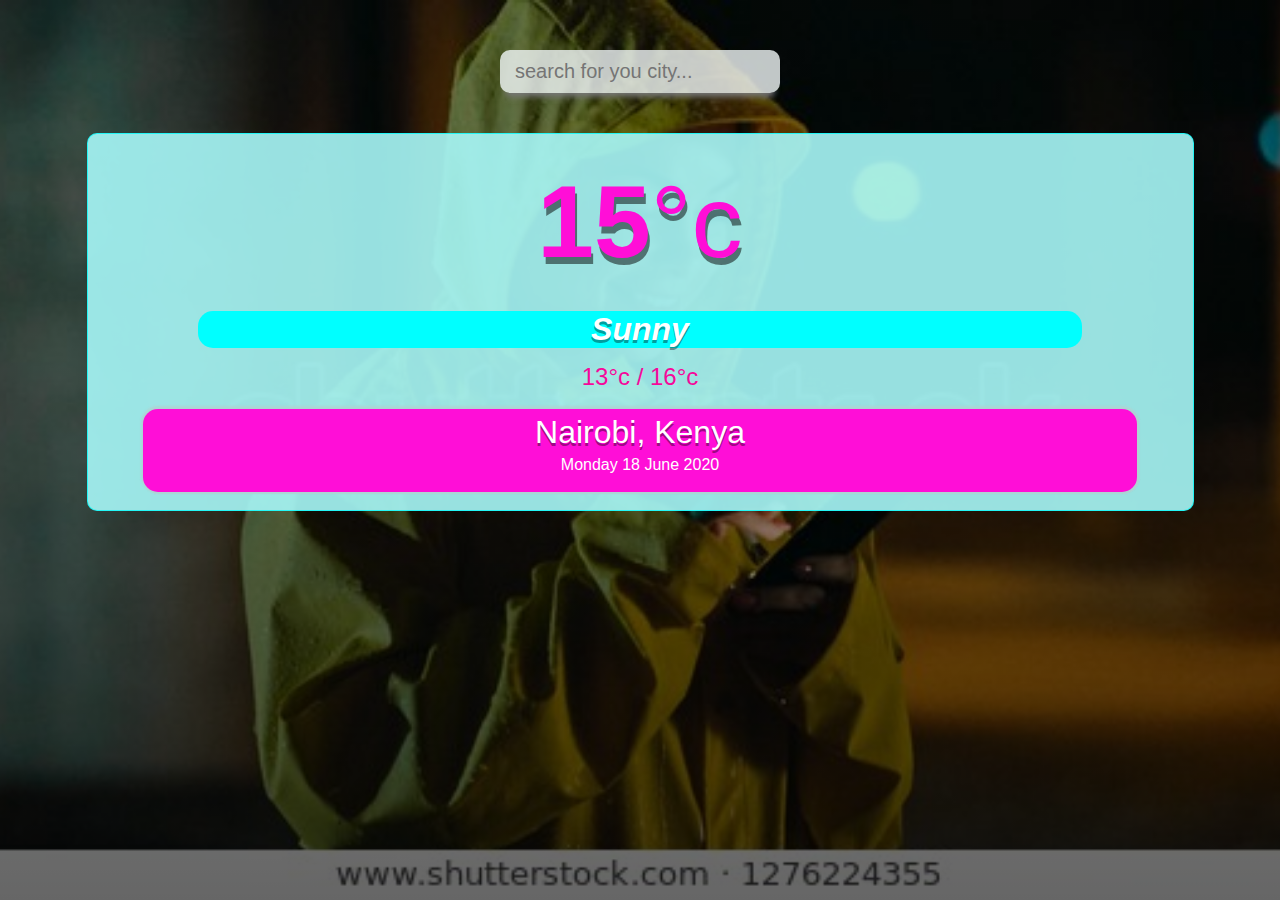
==== index.html @ d71c4c46 "initial commit" ====
<!DOCTYPE html>
<html lang="en">
<head>
  <meta charset="UTF-8">
  <meta name="viewport" content="width=device-width, initial-scale=1.0">
  <meta name="description" content="smArtUI Weather App.">
  <meta name="theme_color" content="#009578">
  <link href="https://fonts.googleapis.com/css?family=Roboto:300,400,500&amp;display=swap" rel="stylesheet" async>
  <link href="https://fonts.googleapis.com/icon?family=Material+Icons" rel="stylesheet" async>
  <link rel="stylesheet" type="text/css" href="src/style.css" >
  <link rel="manifest" href="manifest.json">
  <link rel="apple-touch-icon" href="images/beautiful-young-girl-yellow-raincoat-600w-1276224355.jpg">
  <title>smArtUI</title>
</head>
<body>
  <div class="container">
    <header>
      <input type="text" autocomplete="off" id="search" placeholder="search for you city..." />
    </header>
    <main>
     <div class="sub-main">
      <div class="current">
        <div class="temp">15<span>°c</span></div>
        <div class="weather">Sunny</div>
        <div class="hi-low">13°c / 16°c</div>
      </div>
      <br>
      <section class="location">
        <div class="city" style="padding-top: 5px;">Nairobi, Kenya</div>
        <div class="date">Monday 18 June 2020</div>
        <br>
      </section>
      <br>
     </div>
    </main>
  </div>
  <script src="src/index.js"></script>
</body>
</html>
---- src/style.css ----
* {
  margin: 0;
  padding: 0;
  box-sizing: border-box;
}

body {
  font-family: 'montserrat', sans-serif;
  background-image: url('../images/beautiful-young-girl-yellow-raincoat-600w-1276224355.jpg');
  background-size: cover;
  background-position: top center;
}

.container {
  display: flex;
  flex-direction: column;
  min-height: 100vh;
  background-image: linear-gradient(to bottom, rgba(0, 0, 0, 0.3), rgba(0, 0, 0, 0.6));
}

header {
  display: flex;
  justify-content: center;
  align-items: center;
  padding: 50px 15px 15px;
}

header input {
  width: 100%;
  max-width: 280px;
  padding: 10px 15px;
  border: none;
  outline: none;
  background-color: rgba(241, 247, 247, 0.8);
  border-radius: 10px 10px 10px 10px;
  color: #313131;
  font-size: 20px;
  font-weight: 300;
  transition: 0.3s ease-out;
  -webkit-box-shadow: 0 10px 6px -6px #777;
  -moz-box-shadow: 0 10px 6px -6px #777;
  box-shadow: 0 10px 6px -6px #777;
}

header input:focus {
  background-color: rgba(167, 248, 248, 0.8)
}

main {
  flex: 1 1 100%;
  padding: 25px 25px 50px;
  display: flex;
  flex-direction: column;
  align-items: center;
  text-align: center;
}

.sub-main {
  background-color: rgba(167, 248, 248, 0.9); 
  width: 90%;
  border-radius: 10px;
  border: 1px solid rgba(6, 250, 250, 0.8);;
}

.location {
  box-shadow: 1px 1px 1px 1px rgba(175, 211, 211, 0.9), 0px -1px 2px 2px rgba(175, 211, 211, 0.9);
  width: 90%;
  margin-left: auto;
  margin-right: auto;
  border-radius: 15px;
  background-color: rgb(255, 14, 215);
}

.location .city {
  color: #FFF;
  font-size: 32px;
  font-weight: 300;
  margin-bottom: 5px;
  text-shadow: 0px 3px rgba(0, 0, 0, 0.4);
}

.location .date {
  color: #FFF;
  font-size: 16px;
}

.current .temp {
  color: rgb(255, 14, 215);
  font-size: 102px;
  font-weight: 900;
  margin: 30px 0px;
  text-shadow: 2px 7px rgba(0, 0, 0, 0.5);
}

.current .temp span {
  font-weight: 500;
}

.current .weather {
  color: #FFF;
  font-size: 32px;
  background-color: aqua;
  width: 80%;
  margin-left: auto; margin-right: auto;
  font-weight: 700;
  font-style: italic;
  margin-bottom: 15px;
  text-shadow: 0px 3px rgba(0, 0, 0, 0.4);
  border-radius: 15px;
}

.current .hi-low {
  color: rgb(245, 9, 154);
  font-size: 24px;
  font-weight: 500;
}
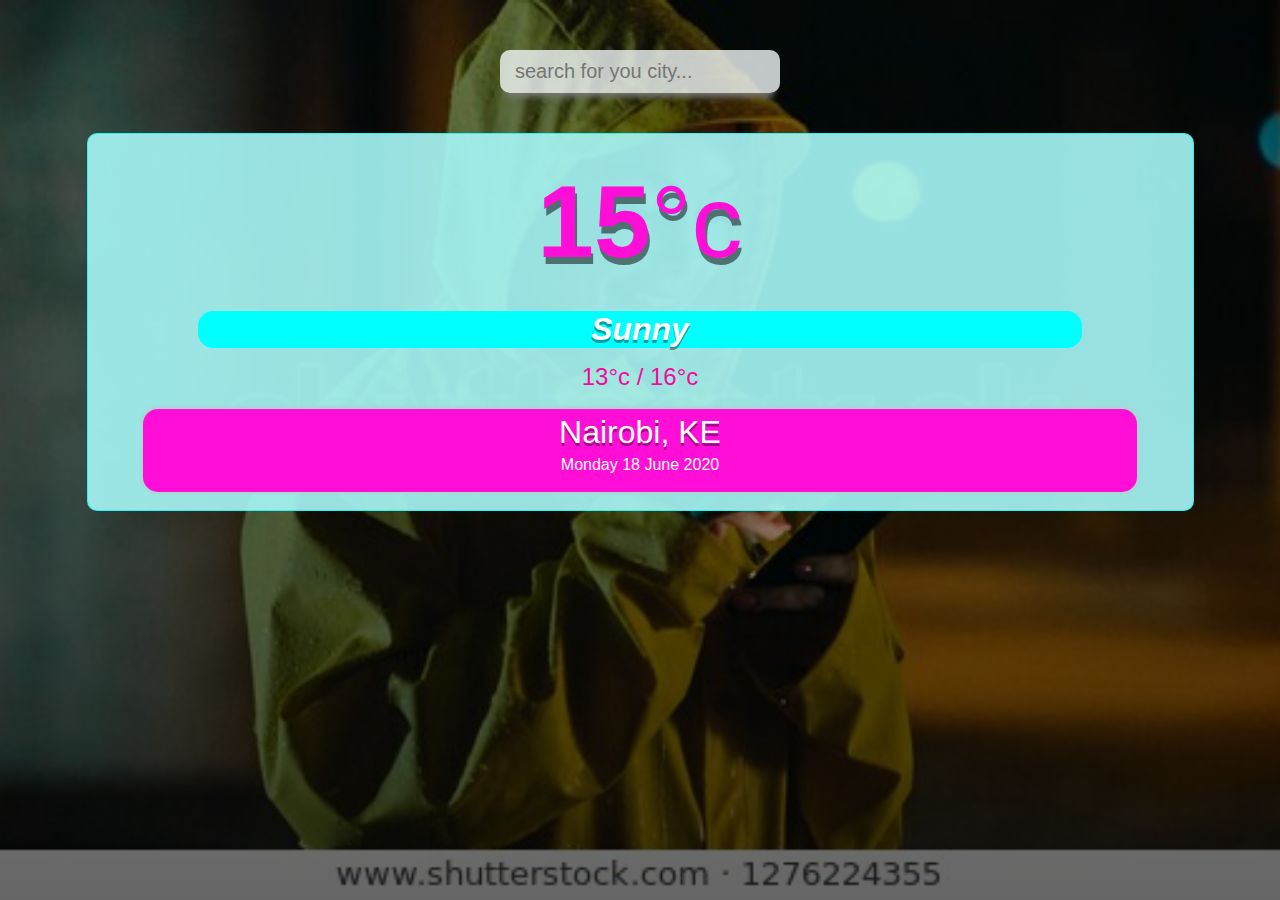
==== commit 910cd154: "solved http https mixed content problems" ====
--- a/index.html
+++ b/index.html
@@ -1,39 +1,58 @@
 <!DOCTYPE html>
 <html lang="en">
+
 <head>
-  <meta charset="UTF-8">
-  <meta name="viewport" content="width=device-width, initial-scale=1.0">
-  <meta name="description" content="smArtUI Weather App.">
-  <meta name="theme_color" content="#009578">
-  <link href="https://fonts.googleapis.com/css?family=Roboto:300,400,500&amp;display=swap" rel="stylesheet" async>
-  <link href="https://fonts.googleapis.com/icon?family=Material+Icons" rel="stylesheet" async>
-  <link rel="stylesheet" type="text/css" href="src/style.css" >
-  <link rel="manifest" href="manifest.json">
-  <link rel="apple-touch-icon" href="images/beautiful-young-girl-yellow-raincoat-600w-1276224355.jpg">
+  <meta charset="UTF-8" />
+  <meta name="viewport" content="width=device-width, initial-scale=1.0" />
+  <meta name="description" content="smArtUI Weather App." />
+  <meta name="theme_color" content="#009578" />
+  <link href="https://fonts.googleapis.com/css?family=Roboto:300,400,500&amp;display=swap" rel="stylesheet" async />
+  <link href="https://fonts.googleapis.com/icon?family=Material+Icons" rel="stylesheet" async />
+  <link rel="stylesheet" type="text/css" href="src/style.css" />
+  <link rel="manifest" href="manifest.json" />
+  <link rel="apple-touch-icon" href="images/beautiful-young-girl-yellow-raincoat-600w-1276224355.jpg" />
   <title>smArtUI</title>
 </head>
+
 <body>
   <div class="container">
     <header>
       <input type="text" autocomplete="off" id="search" placeholder="search for you city..." />
     </header>
     <main>
-     <div class="sub-main">
-      <div class="current">
-        <div class="temp">15<span>°c</span></div>
-        <div class="weather">Sunny</div>
-        <div class="hi-low">13°c / 16°c</div>
+      <div class="sub-main">
+        <div class="current">
+          <div class="temp">15<span>°c</span></div>
+          <div class="weather">Sunny</div>
+          <div class="hi-low">13°c / 16°c</div>
+        </div>
+        <br />
+        <section class="location">
+          <div class="city" style="padding-top: 5px">Nairobi, KE</div>
+          <div class="date">Monday 18 June 2020</div>
+          <br />
+        </section>
+        <br />
       </div>
-      <br>
-      <section class="location">
-        <div class="city" style="padding-top: 5px;">Nairobi, Kenya</div>
-        <div class="date">Monday 18 June 2020</div>
-        <br>
-      </section>
-      <br>
-     </div>
     </main>
   </div>
   <script src="src/index.js"></script>
+  <script>
+    if ("serviceWorker" in navigator) {
+      window.addEventListener("load", () => {
+        navigator.serviceWorker
+          .register("service.js")
+          .then((registration) => {
+            console.log("service worker registered");
+            console.log(registration);
+          })
+          .catch((error) => {
+            console.log("service worker registration failed");
+            console.log(error);
+          });
+      });
+    }
+  </script>
 </body>
+
 </html>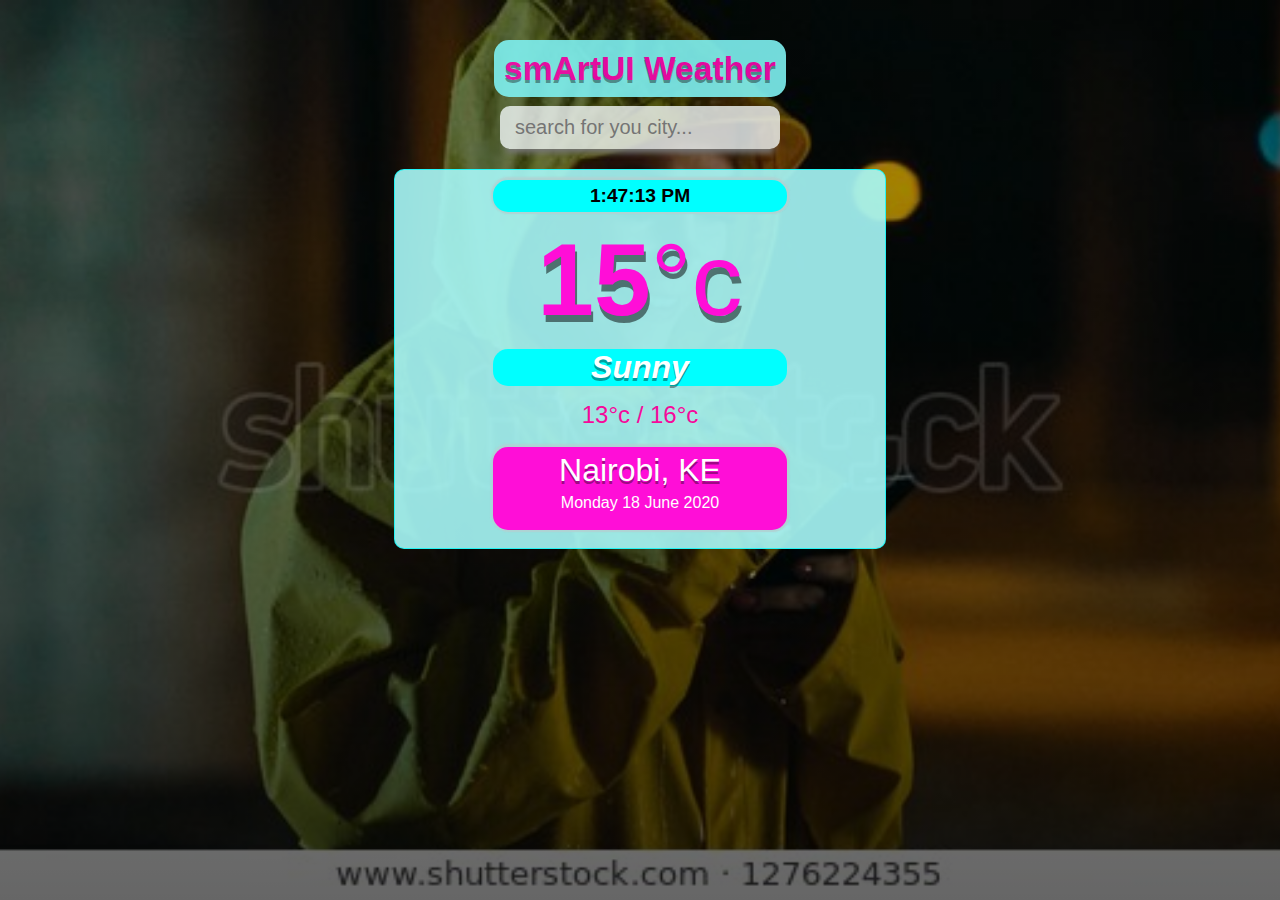
==== commit 976f9865: "solved http https mixed content problems" ====
--- a/index.html
+++ b/index.html
@@ -11,16 +11,20 @@
   <link rel="stylesheet" type="text/css" href="src/style.css" />
   <link rel="manifest" href="manifest.json" />
   <link rel="apple-touch-icon" href="images/beautiful-young-girl-yellow-raincoat-600w-1276224355.jpg" />
+ <!-- <script src="https://cdnjs.cloudflare.com/ajax/libs/moment.js/2.22.1/moment.min.js"></script> -->
   <title>smArtUI</title>
 </head>
 
 <body>
   <div class="container">
     <header>
+      <h2><span>smArtUI Weather</span></h2>
+      <br>
       <input type="text" autocomplete="off" id="search" placeholder="search for you city..." />
     </header>
     <main>
       <div class="sub-main">
+        <p id="time"></p>
         <div class="current">
           <div class="temp">15<span>°c</span></div>
           <div class="weather">Sunny</div>
--- a/src/style.css
+++ b/src/style.css
@@ -23,6 +23,20 @@
   justify-content: center;
   align-items: center;
   padding: 50px 15px 15px;
+  flex-direction: column
+}
+
+h2 {
+  text-align: center;
+  color: rgb(247, 8, 175);
+  text-shadow: 0px 3px rgba(0, 0, 0, 0.4);
+}
+
+h2 span {
+  background-color: rgb(127, 241, 241);
+  border-radius: 15px;
+  opacity: 0.9; 
+  padding: 5px 5px;
 }
 
 header input {
@@ -48,7 +62,7 @@
 
 main {
   flex: 1 1 100%;
-  padding: 25px 25px 50px;
+  padding: 5px 25px 50px;
   display: flex;
   flex-direction: column;
   align-items: center;
@@ -88,7 +102,7 @@
   color: rgb(255, 14, 215);
   font-size: 102px;
   font-weight: 900;
-  margin: 30px 0px;
+  margin: 10px 0px;
   text-shadow: 2px 7px rgba(0, 0, 0, 0.5);
 }
 
@@ -113,4 +127,73 @@
   color: rgb(245, 9, 154);
   font-size: 24px;
   font-weight: 500;
+}
+
+#time {
+  font-size: 1.2em;
+  font-weight: bold;
+  margin-top: 10px;
+  background-color: aqua;
+  padding: 5px;
+  width: 60%;
+  margin-right: auto;
+  margin-left: auto;
+  border-radius: 15px;
+  box-shadow: 1px 1px 1px 1px rgba(175, 211, 211, 0.9), 0px -1px 2px 2px rgba(175, 211, 211, 0.9);
+}
+
+@media only screen and (min-width: 576px) {
+  #time {
+    width: 60%;
+  }
+  .current .weather{
+    width: 60%;
+  }
+  .location {
+    width: 60%;
+  }
+  .sub-main {
+    width: 60%;
+  }
+
+  h2 {
+    width:60%;
+  }
+}
+
+@media only screen and (min-width: 768px) {
+  #time {
+    width: 60%;
+  }
+  .current .weather{
+    width: 60%;
+  }
+  .location {
+    width: 60%;
+  }
+  .sub-main {
+    width: 40%;
+  }
+
+  main {
+    flex: 1 1 100%;
+    padding: 25x 25px 50px;
+    display: flex;
+    flex-direction: column;
+    align-items: center;
+    text-align: center;
+  }
+
+  h2 {
+    width:60%;
+  }
+  h2 span {
+    background-color: rgb(127, 241, 241);
+    border-radius: 15px;
+    opacity: 0.9; 
+    padding: 10px 10px;
+    font-size: 1.4em;
+    margin-bottom: 20px;
+    width: 100%;
+  }
 }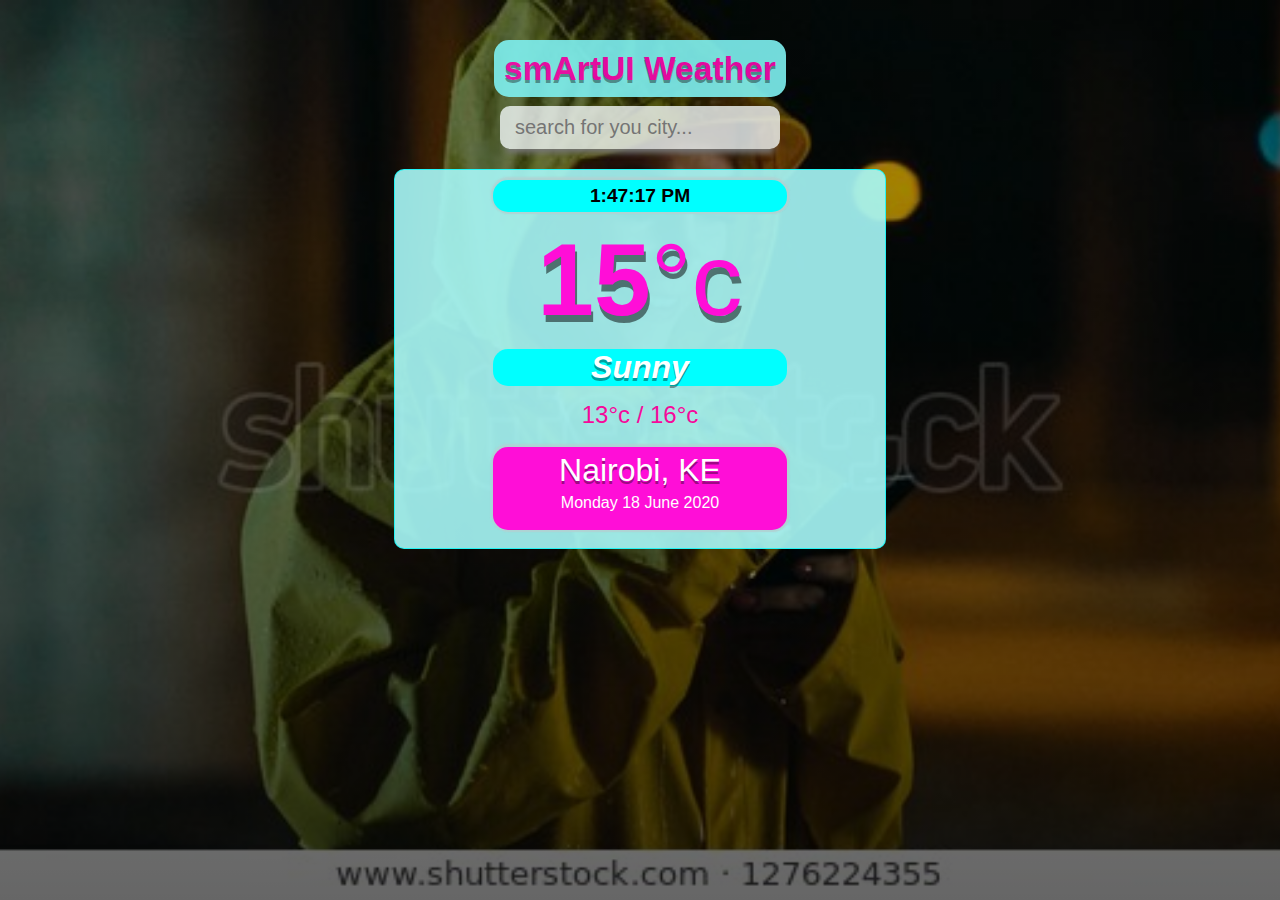
==== commit 2c974d9b: "Add png image to manifest file" ====
--- a/index.html
+++ b/index.html
@@ -10,7 +10,8 @@
   <link href="https://fonts.googleapis.com/icon?family=Material+Icons" rel="stylesheet" async />
   <link rel="stylesheet" type="text/css" href="src/style.css" />
   <link rel="manifest" href="manifest.json" />
-  <link rel="apple-touch-icon" href="images/beautiful-young-girl-yellow-raincoat-600w-1276224355.jpg" />
+  <link rel="apple-touch-icon" href="images/weather.png" />
+  <link rel="icon" type="image/png" href="images/weather.png">
  <!-- <script src="https://cdnjs.cloudflare.com/ajax/libs/moment.js/2.22.1/moment.min.js"></script> -->
   <title>smArtUI</title>
 </head>
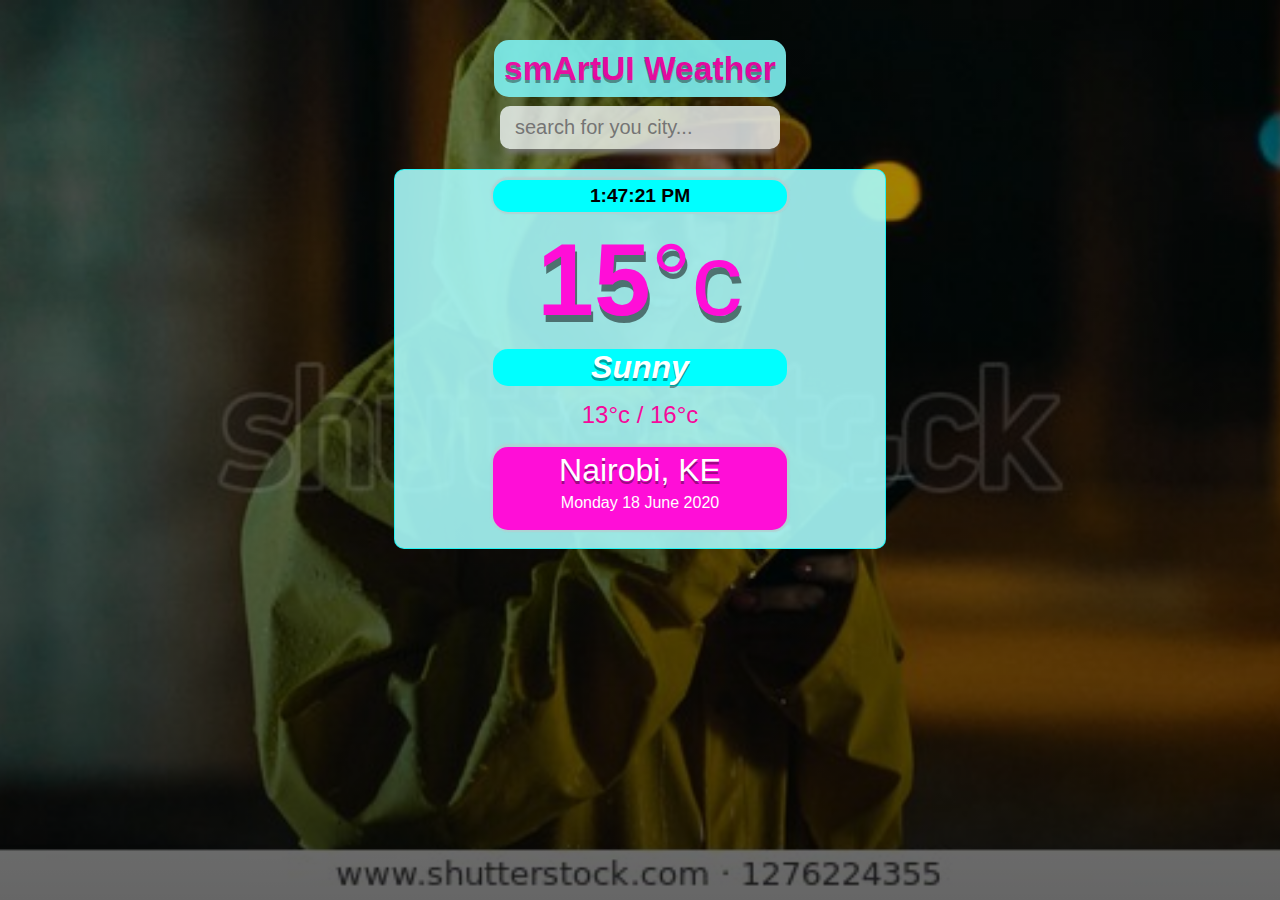
==== commit 5d65dda4: "added the meta theme-color to head" ====
--- a/index.html
+++ b/index.html
@@ -5,7 +5,7 @@
   <meta charset="UTF-8" />
   <meta name="viewport" content="width=device-width, initial-scale=1.0" />
   <meta name="description" content="smArtUI Weather App." />
-  <meta name="theme_color" content="#009578" />
+  <meta name="theme-color" content="#009578" />
   <link href="https://fonts.googleapis.com/css?family=Roboto:300,400,500&amp;display=swap" rel="stylesheet" async />
   <link href="https://fonts.googleapis.com/icon?family=Material+Icons" rel="stylesheet" async />
   <link rel="stylesheet" type="text/css" href="src/style.css" />
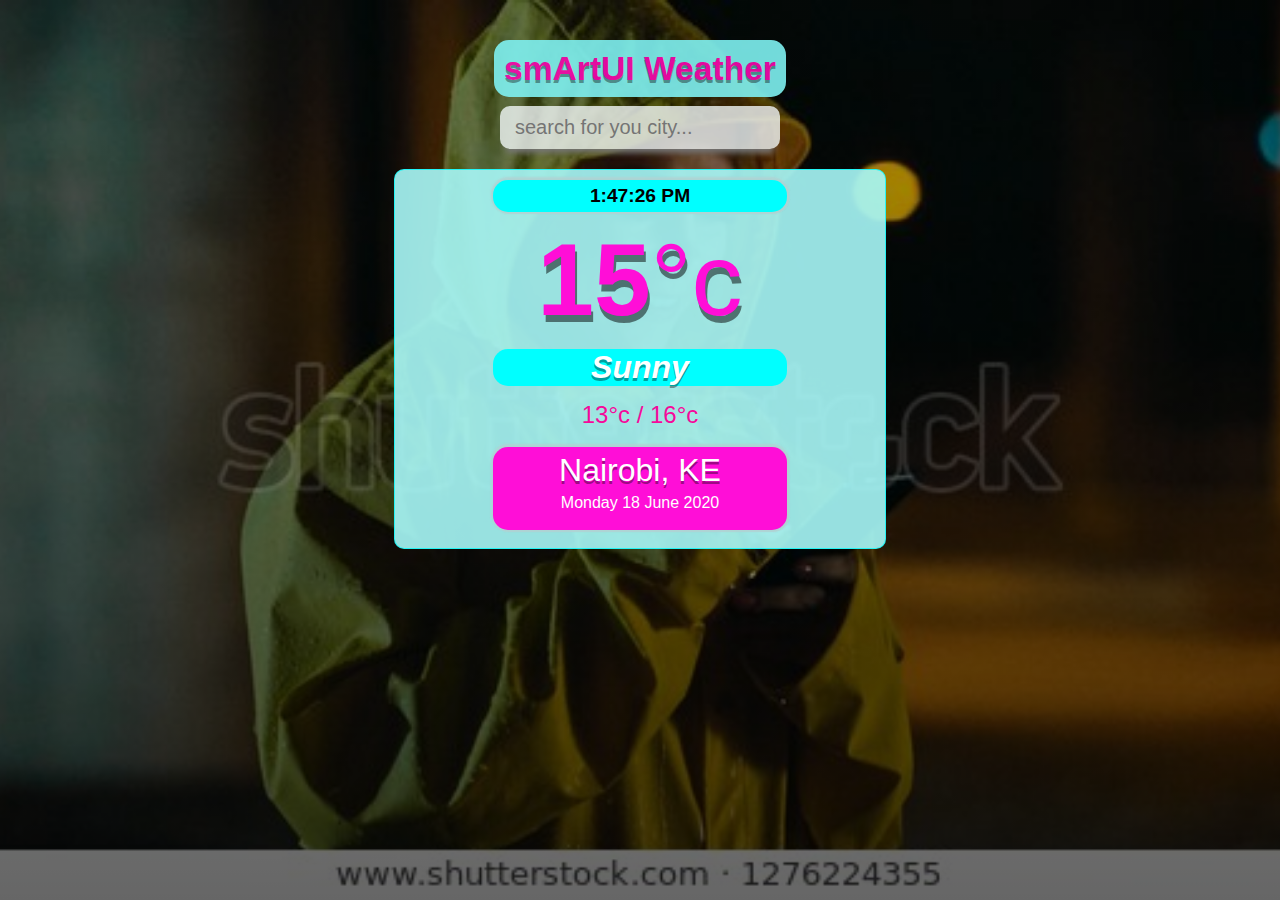
==== commit f66c3d56: "debug index.js" ====
--- a/index.html
+++ b/index.html
@@ -1,63 +1,85 @@
 <!DOCTYPE html>
 <html lang="en">
+  <head>
+    <meta charset="UTF-8" />
+    <meta name="viewport" content="width=device-width, initial-scale=1.0" />
+    <meta name="description" content="smArtUI Weather App." />
+    <meta name="theme-color" content="#009578" />
+    <link
+      href="https://fonts.googleapis.com/css?family=Roboto:300,400,500&amp;display=swap"
+      rel="stylesheet"
+      async
+    />
+    <link
+      href="https://fonts.googleapis.com/icon?family=Material+Icons"
+      rel="stylesheet"
+      async
+    />
+    <link rel="stylesheet" type="text/css" href="src/style.css" />
+    <link rel="manifest" href="manifest.json" />
+    <link rel="apple-touch-icon" href="images/weather.png" />
+    <link rel="icon" type="image/png" href="images/weather.png" />
+    <!-- <script src="https://cdnjs.cloudflare.com/ajax/libs/moment.js/2.22.1/moment.min.js"></script> -->
+    <title>smArtUI</title>
+  </head>
 
-<head>
-  <meta charset="UTF-8" />
-  <meta name="viewport" content="width=device-width, initial-scale=1.0" />
-  <meta name="description" content="smArtUI Weather App." />
-  <meta name="theme-color" content="#009578" />
-  <link href="https://fonts.googleapis.com/css?family=Roboto:300,400,500&amp;display=swap" rel="stylesheet" async />
-  <link href="https://fonts.googleapis.com/icon?family=Material+Icons" rel="stylesheet" async />
-  <link rel="stylesheet" type="text/css" href="src/style.css" />
-  <link rel="manifest" href="manifest.json" />
-  <link rel="apple-touch-icon" href="images/weather.png" />
-  <link rel="icon" type="image/png" href="images/weather.png">
- <!-- <script src="https://cdnjs.cloudflare.com/ajax/libs/moment.js/2.22.1/moment.min.js"></script> -->
-  <title>smArtUI</title>
-</head>
+  <body>
+    <div class="container">
+      <header>
+        <!--<button id="btn">Install</button>-->
+        <h2><span>smArtUI Weather</span></h2>
+        <br />
+        <input
+          type="text"
+          autocomplete="off"
+          id="search"
+          placeholder="search for you city..."
+        />
+      </header>
+      <main>
+        <div class="sub-main">
+          <p id="time"></p>
+          <div class="current">
+            <div class="temp">15<span>°c</span></div>
+            <div class="weather">Sunny</div>
+            <div class="hi-low">13°c / 16°c</div>
+          </div>
+          <br />
+          <section class="location">
+            <div class="city" style="padding-top: 5px">Nairobi, KE</div>
+            <div class="date">Monday 18 June 2020</div>
+            <br />
+          </section>
+          <br />
+        </div>
+      </main>
+    </div>
+    <script src="src/index.js"></script>
+    <script>
+      if ("serviceWorker" in navigator) {
+        window.addEventListener("load", () => {
+          navigator.serviceWorker
+            .register("service.js")
+            .then((registration) => {
+              console.log("service worker registered");
+              console.log(registration);
+            })
+            .catch((error) => {
+              console.log("service worker registration failed");
+              console.log(error);
+            });
+        });
+      }
 
-<body>
-  <div class="container">
-    <header>
-      <h2><span>smArtUI Weather</span></h2>
-      <br>
-      <input type="text" autocomplete="off" id="search" placeholder="search for you city..." />
-    </header>
-    <main>
-      <div class="sub-main">
-        <p id="time"></p>
-        <div class="current">
-          <div class="temp">15<span>°c</span></div>
-          <div class="weather">Sunny</div>
-          <div class="hi-low">13°c / 16°c</div>
-        </div>
-        <br />
-        <section class="location">
-          <div class="city" style="padding-top: 5px">Nairobi, KE</div>
-          <div class="date">Monday 18 June 2020</div>
-          <br />
-        </section>
-        <br />
-      </div>
-    </main>
-  </div>
-  <script src="src/index.js"></script>
-  <script>
-    if ("serviceWorker" in navigator) {
-      window.addEventListener("load", () => {
-        navigator.serviceWorker
-          .register("service.js")
-          .then((registration) => {
-            console.log("service worker registered");
-            console.log(registration);
-          })
-          .catch((error) => {
-            console.log("service worker registration failed");
-            console.log(error);
-          });
-      });
-    }
-  </script>
-</body>
+      const btn = document.getElementById("btn");
 
-</html>+      /*let differedPrompt;
+
+      window.addEventListener("beforeinstallprompt", (e) => {
+        e.preventDefault();
+        differedPrompt = e;
+        btn.style.display = "block";
+      }); */
+    </script>
+  </body>
+</html>
--- a/src/style.css
+++ b/src/style.css
@@ -142,6 +142,13 @@
   box-shadow: 1px 1px 1px 1px rgba(175, 211, 211, 0.9), 0px -1px 2px 2px rgba(175, 211, 211, 0.9);
 }
 
+#btn {
+  display: none;
+  margin-bottom: 10px;
+  padding: 5px;
+  border-radius: 10px;
+}
+
 @media only screen and (min-width: 576px) {
   #time {
     width: 60%;
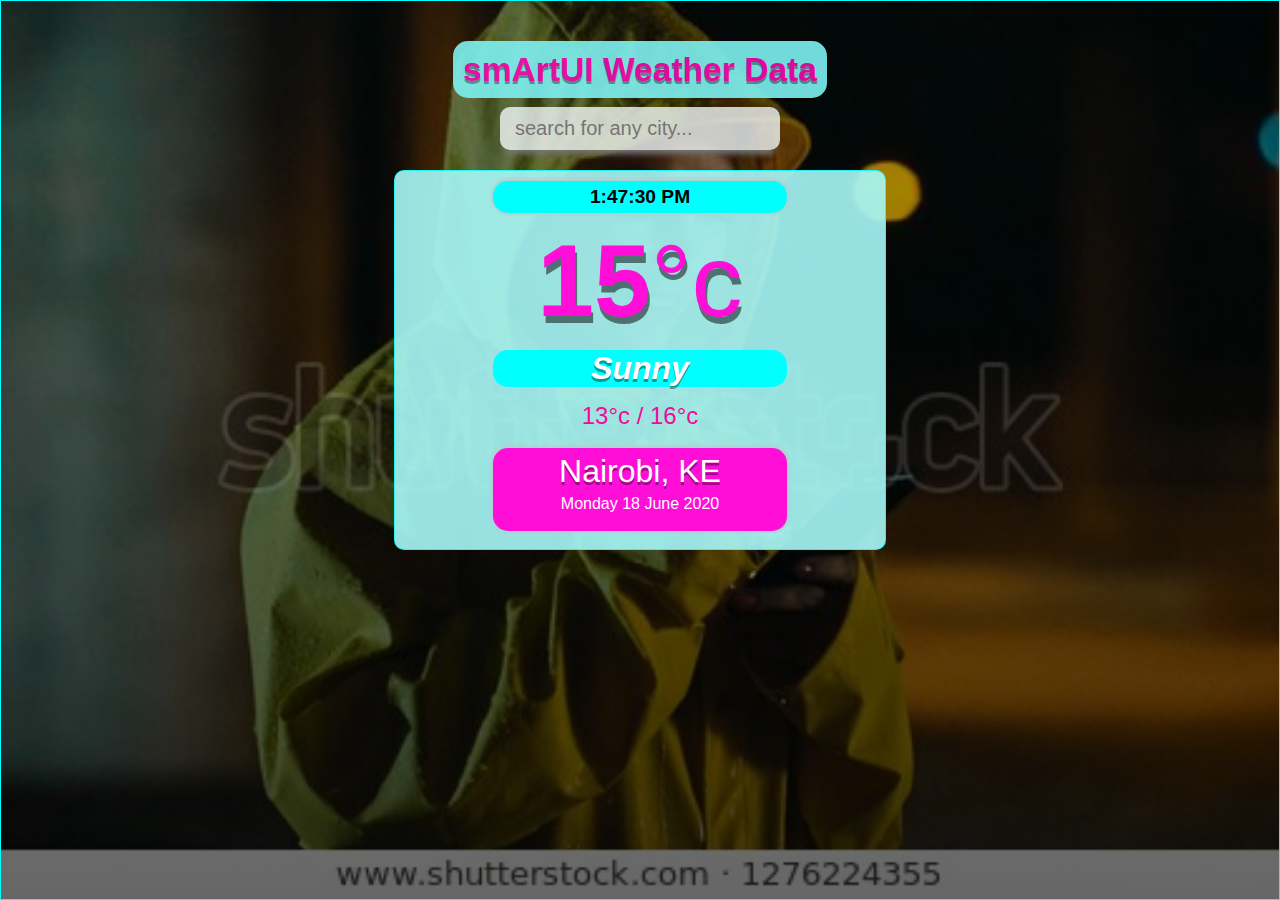
==== commit 151f78dd: "modified index.html" ====
--- a/index.html
+++ b/index.html
@@ -27,13 +27,13 @@
     <div class="container">
       <header>
         <!--<button id="btn">Install</button>-->
-        <h2><span>smArtUI Weather</span></h2>
+        <h2><span>smArtUI Weather Data</span></h2>
         <br />
         <input
           type="text"
           autocomplete="off"
           id="search"
-          placeholder="search for you city..."
+          placeholder="search for any city..."
         />
       </header>
       <main>
--- a/src/style.css
+++ b/src/style.css
@@ -16,6 +16,7 @@
   flex-direction: column;
   min-height: 100vh;
   background-image: linear-gradient(to bottom, rgba(0, 0, 0, 0.3), rgba(0, 0, 0, 0.6));
+  border: 1px solid aqua;
 }
 
 header {
@@ -36,7 +37,7 @@
   background-color: rgb(127, 241, 241);
   border-radius: 15px;
   opacity: 0.9; 
-  padding: 5px 5px;
+  padding: 5px 10px;
 }
 
 header input {
